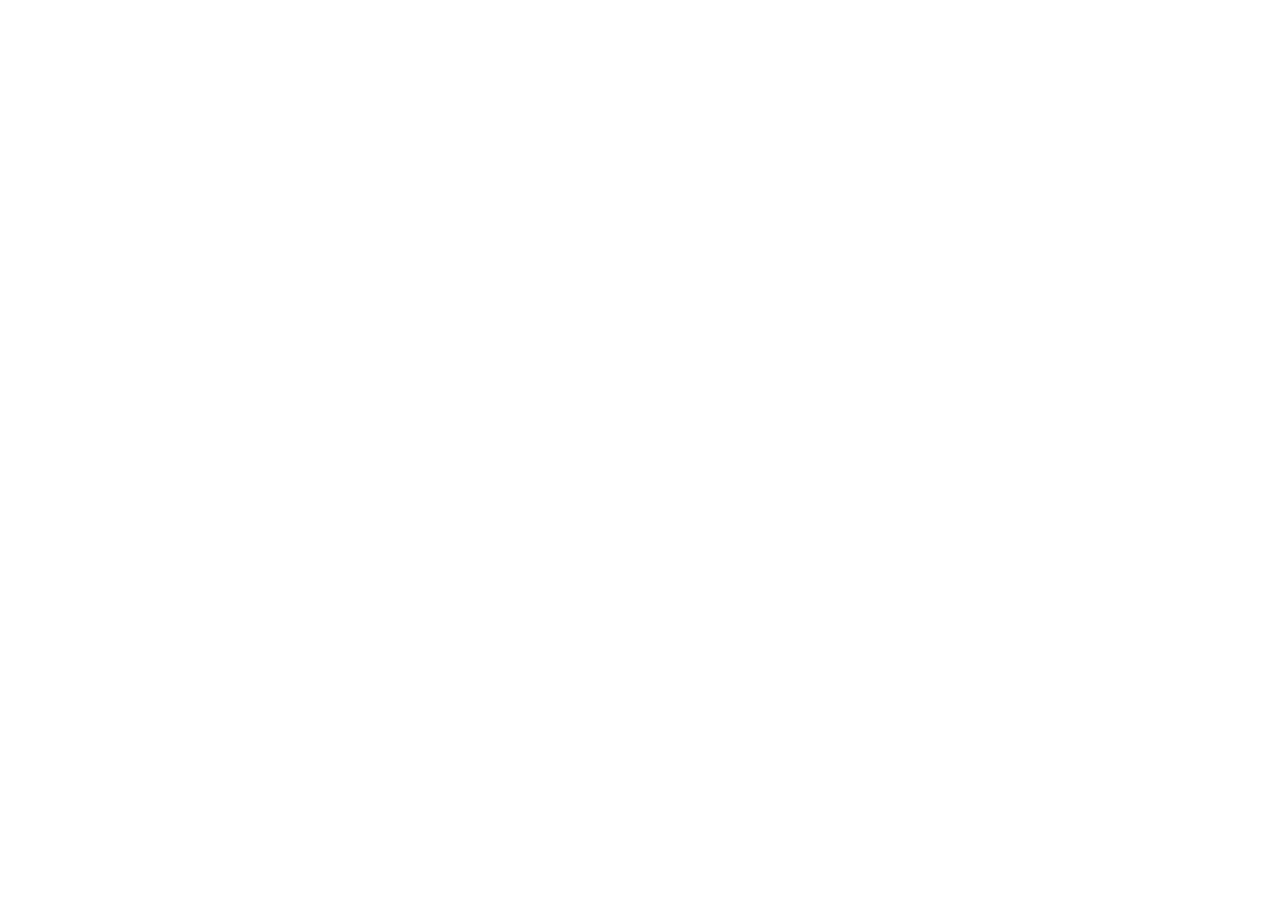
==== admin/index.html @ f5ec48f2 "Update index.html" ====
<!doctype html>
<html>
<head>
  <meta charset="utf-8" />
  <meta name="viewport" content="width=device-width, initial-scale=1.0" />
  <title>内容管理</title>
</head>
<body>
  <script src="https://unpkg.com/decap-cms@3.1.3/dist/decap-cms.min.js"></script>
</body>
</html>
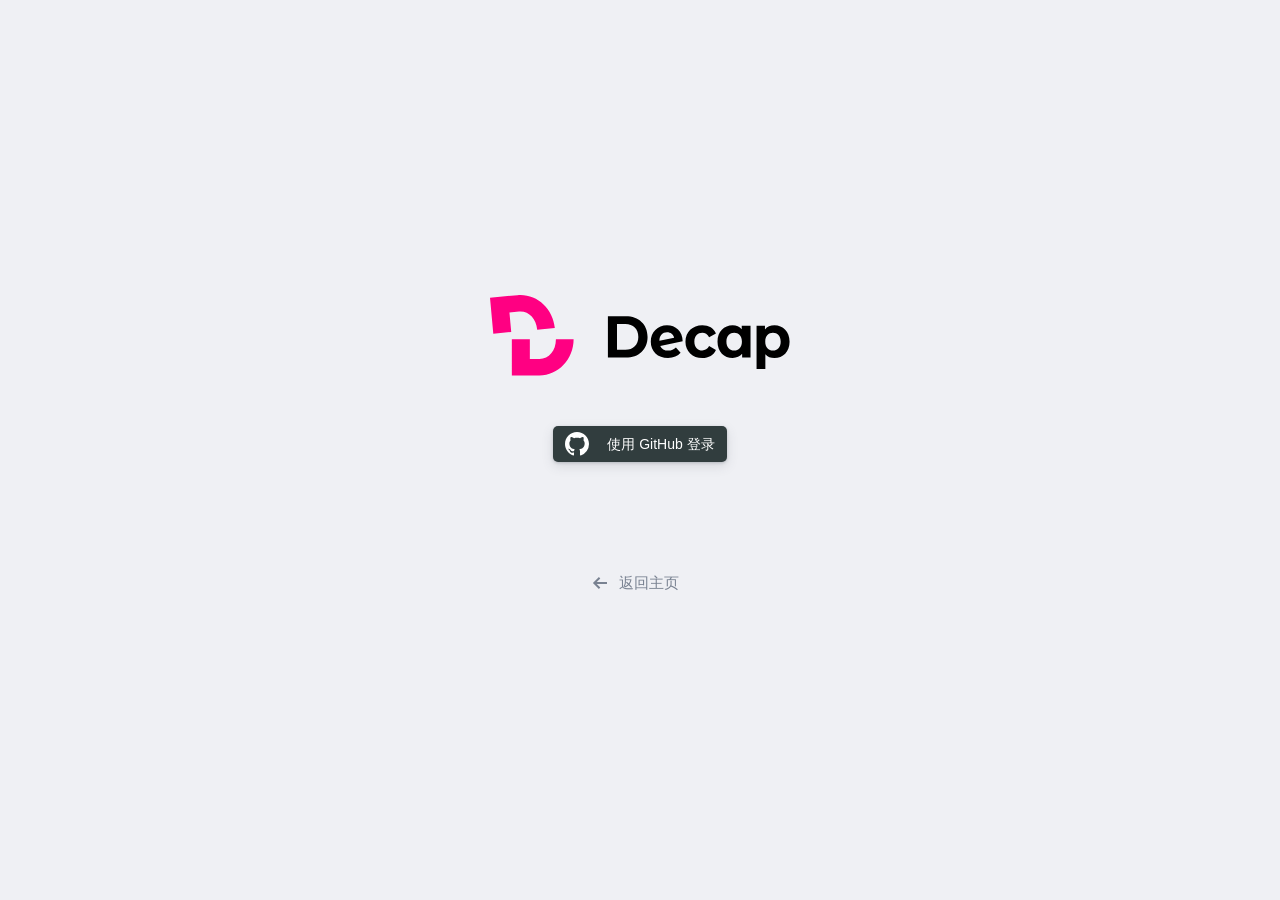
==== commit 0a6e5541: "Update index.html" ====
--- a/admin/index.html
+++ b/admin/index.html
@@ -4,8 +4,9 @@
   <meta charset="utf-8" />
   <meta name="viewport" content="width=device-width, initial-scale=1.0" />
   <title>内容管理</title>
+  <link href="/admin/config.yml" type="text/yaml" rel="cms-config-url">
 </head>
 <body>
-  <script src="https://unpkg.com/decap-cms@3.1.3/dist/decap-cms.min.js"></script>
+ <script src="decap-cms.min.js"></script>
 </body>
 </html>
